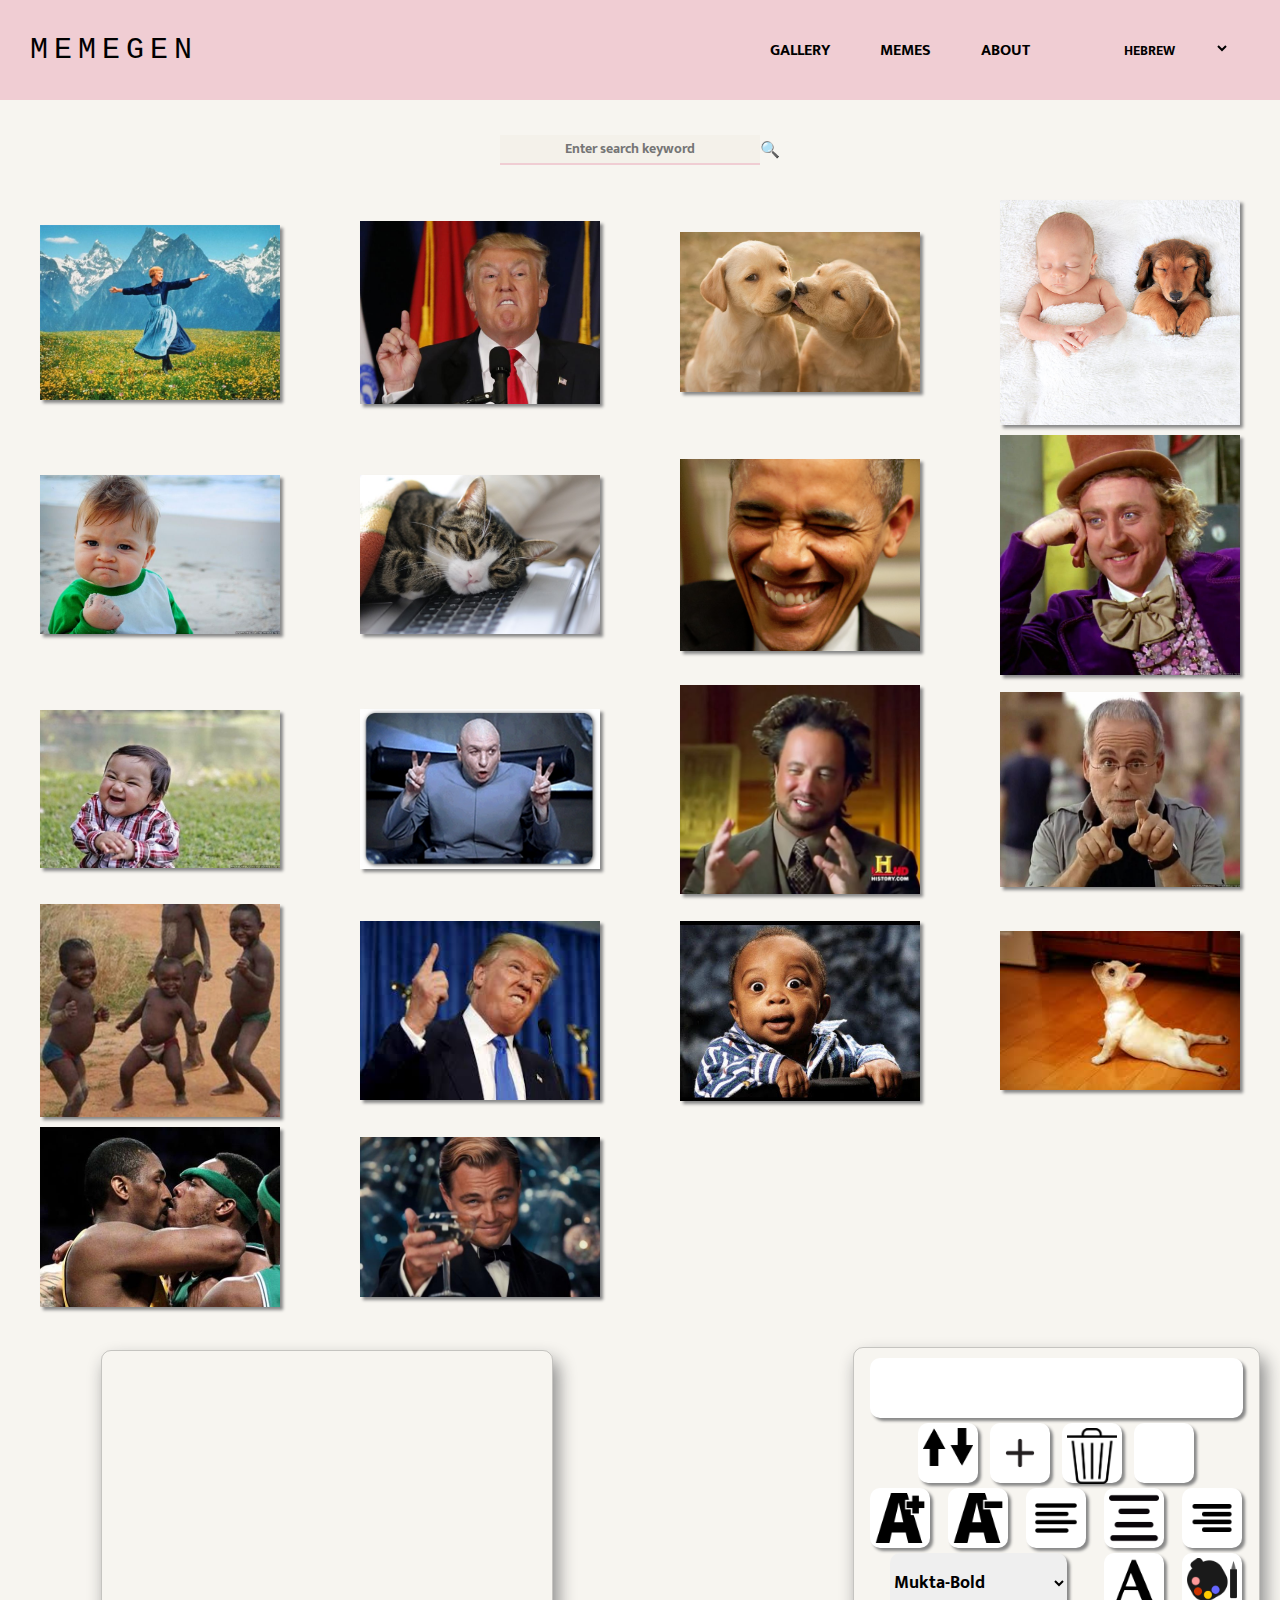
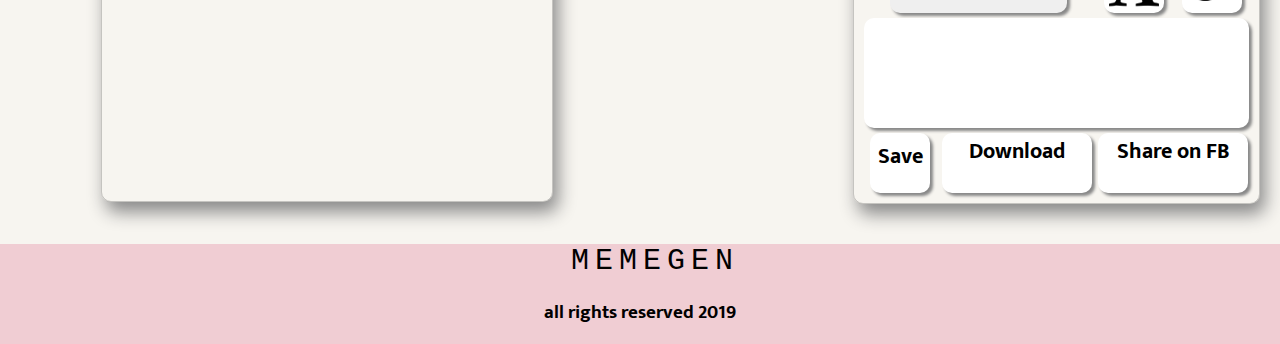
==== index.html @ 1d233fec "Add files via upload" ====
<!DOCTYPE html>
<html lang="en">
  <head>
    <meta charset="UTF-8" />
    <meta http-equiv="X-UA-Compatible" content="IE=edge" />
    <meta name="viewport" content="width=device-width, initial-scale=1.0" />
    <title>Meme Creator</title>
    <link rel="stylesheet" href="css/style.css" />
  </head>
  <body>
    <div class="main-screen" onclick="toggleMenu()"></div>
    <header class="main-header flex space-between align-center">
      <div class="logo">Memegen</div>
      <ul class="main-nav flex clean-list">
        <li><a href="index.html">Gallery</a></li>
        <li><a href="memes.html">Memes</a></li>
        <li><a href="about.html">About</a></li>
        <li>
          <select name="pets" id="pet-select" class="lang">
            Language
            <optgroup label="Language">
              <option value="he">Hebrew</option>
              <option value="en">English</option>
            </optgroup>
          </select>
        </li>
      </ul>
      <button class="btn-menu main-layout" onclick="toggleMenu()">
      <img src="icons/hamborger.png" alt=""></button>
    </header>
    <section class=" search-bar flex align-center">
        <input
          class="search-bar-input"
          type="text"
          name="search"
          id="search"
          placeholder="Enter search keyword"
          oninput="onSearch(this.value)"
        /><span onclick="">🔍</span>
    </section>

    <main class="main-container-image main-layout align-center">
      <img src="img/1.jpg" alt="" class="card-image" onclick="" />
      <img src="img/2.jpg" alt="" class="card-image" onclick="" />
      <img src="img/3.jpg" alt="" class="card-image" onclick="" />
      <img src="img/4.jpg" alt="" class="card-image" onclick="" />
      <img src="img/5.jpg" alt="" class="card-image" onclick="" />
      <img src="img/6.jpg" alt="" class="card-image" onclick="" />
      <img src="img/7.jpg" alt="" class="card-image" onclick="" />
      <img src="img/8.jpg" alt="" class="card-image" onclick="" />
      <img src="img/9.jpg" alt="" class="card-image" onclick="" />
      <img src="img/10.jpg" alt="" class="card-image" onclick="" />
      <img src="img/11.jpg" alt="" class="card-image" onclick="" />
      <img src="img/12.jpg" alt="" class="card-image" onclick="" />
      <img src="img/13.jpg" alt="" class="card-image" onclick="" />
      <img src="img/14.jpg" alt="" class="card-image" onclick="" />
      <img src="img/15.jpg" alt="" class="card-image" onclick="" />
      <img src="img/16.jpg" alt="" class="card-image" onclick="" />
      <img src="img/17.jpg" alt="" class="card-image" onclick="" />
      <img src="img/18.jpg" alt="" class="card-image" onclick="" />
    </main>

    <main class="main-container-editor main-layout  align-center " >
      <canvas
        id="meme-canvas"
        height="450"
        width="450"
        style="border: 1px solid rgba(0, 0, 0, 0.199)"
      ></canvas>
      <div class="meme-btns-group align-center">
        <input
          type="text"
          class="control-txt-input"
          value=""
          onkeyup="onChangeText(value)"
          title="Change Text"
          data-trans="change-text"
        />
        <div class="btn-group1 align-center">
          <div
            class="btn-switch-text"
            onclick="onChangeText(this.value)"
            title="Switch Text"
            data-trans="switch-text"
          >
            <img src="icons/switch.png" />
          </div>
          <div
            class="btn-new-text"
            onclick=""
            title="Add New Text"
            data-trans="new-text"
          >
            <img src="icons/add.png" />
          </div>
          <div
            class="btn-delete-text"
            onclick=""
            title="Delete Text"
            data-trans="delete-text"
          >
            <img src="icons/trash.png" />
          </div>
          <div
            class="btn-delete-text"
            onclick=""
            title="Delete Text"
            data-trans="delete-text"
          ></div>
        </div>

        <div
          class="btn-increase"
          onclick=""
          title="Increase"
          data-trans="increase"
        >
          <img src="icons/increase-font.png" />
        </div>
        <div
          class="btn-decrease"
          onclick=""
          title="Decrease"
          data-trans="decrease"
        >
          <img src="icons/decrease-font.png" />
        </div>
        <div
          class="btn-align-left"
          onclick=""
          title="Align Left"
          data-trans="align-left"
        >
          <img src="icons/align-to-left.png" />
        </div>
        <div
          class="btn-align-center"
          onclick=""
          title="Align Center"
          data-trans="align-center"
        >
          <img src="icons/align-center.png" />
        </div>
        <div class="btn-font" onclick="" title="Choose Font" data-trans="font">
          <img src="icons/align-to-right.png" />
        </div>

        <select
          class="control-select"
          onchange="onChangeFont(value)"
          title="Choose Font"
          data-trans="font"
        >
          <option>Mukta-Bold</option>
          <option>unicode-impact</option>
          <option>Qahiri-Regular</option>
          <option>PassionOne-Regular</option>
          <option>NerkoOne-Regular</option>
          <option>east-regular</option>
        </select>
        <div
          class="btn-choose-outline-color"
          onclick=""
          title="color"
          data-trans="choose-outline-color"
        >
          <img src="icons/A.png" />
        </div>
        <div
          class="btn-choose-outline-color"
          onclick=""
          title="color"
          data-trans="choose-outline-color"
        >
          <img src="icons/paint-board.png" />
        </div>
        <div class="stickers-div" title="Choose Stickers" data-trans="stickers"></div>
        <div
        class="btn-save"
        onclick=""
        data-trans="save"
      >Save
      </div>
        <div
        class="btn-download"
        onclick=""
        data-trans="download"
      >Download
      </div>
        <div
        class="btn-share"
        onclick=""
        data-trans="share"
      >Share on FB
      </div>
      </div>
    </main>

    <footer class="main-footer">
      <div class="logo">Memegen</div>
      <h3>all rights reserved 2019</h3>
    </footer>
    <script>
       function toggleMenu() {
          document.body.classList.toggle('menu-open');
      }
    </script>
  </body>
</html>
---- css/style.css ----
@font-face {
  font-family: east-regular;
  src: url(../fonts/EastSeaDokdo-Regular.ttf);
}

@font-face {
  font-family: NerkoOne-Regular;
  src: url(../fonts/NerkoOne-Regular.ttf);
}

@font-face {
  font-family: PassionOne-Regular;
  src: url(../fonts/PassionOne-Regular.ttf);
}

@font-face {
  font-family: Qahiri-Regular;
  src: url(../fonts/Qahiri-Regular.ttf);
}

@font-face {
  font-family: unicode-impact;
  src: url(../fonts/unicode.impact.ttf);
}
@font-face {
  font-family: Mukta-Bold;
  src: url(../fonts/Mukta-Bold.ttf);
}

* {
  box-sizing: border-box;
}

/* BASIC */
body {
  background-color: rgba(241, 237, 229, 0.568);
  margin: 0;
  font-family: Mukta-Bold;
}

img {
  width: 100%;
}

/* LAYOUT */

.main-layout {
  margin-left: 40px;
  margin-right: 40px;
}

.main-card {
  text-align: center;
}

/* TYPOGRAPHY */

/* main header */

.main-header {
  background-color: rgb(240, 205, 211);
  height: 100px;
  width: 100%;
}

.logo {
  margin-inline-start: 30px;
  font-size: 1.875rem;
  color: #000;
  letter-spacing: 0.2em;
  text-transform: uppercase;
  font-family: inconsolata, monospace;
}

/* main nav */

.main-nav > * {
  margin-inline-end: 50px;
}

.main-nav a {
  color: inherit;
  text-transform: uppercase;
  text-decoration: none;
}

.main-nav a:hover {
  color: white;
}

.lang {
  font-family: Mukta-Bold;
  cursor: pointer;
  background-color: rgb(240, 205, 211);
  width: 150px;
  height: 20px;
  border: none;
  text-transform: uppercase;
  text-align: center;
  color: #000000;
  font-size: 0.9rem;
}
.btn-menu{
  display: none;
}
/* search-bar */

.search-bar {
  justify-content: center;
  height: 100px;
}

.search-bar-input {
  font-family: Mukta-Bold;
  background-color: rgba(241, 237, 229, 0.568);
  width: 260px;
  height: 30px;
  border: none;
  border-bottom: 2px solid rgb(240, 205, 211);
  text-align: center;
  color: #000000;
  font-size: 0.9rem;
}

/* main-container-image */

.main-container-image {
  display: grid;
  justify-content: center;
  justify-content: space-between;
  align-items: center;
  gap: 10px;
  grid-template-columns: repeat(auto-fill, minMax(100px, 240px));
}

.card-image {
  transition: 3s;
  box-shadow: 3px 3px 3px #888888;
  transition: 0.5s;
  cursor: pointer;
}
.card-image:hover {
  width: 250px;
}

/* main-container-editor */

.main-container-editor {
  display: flex;
  justify-content: center;
  align-items: center;
  width: 100%;
  height: 100%;
  padding: 40px 0;
  gap: 300px;
}

canvas {
  box-shadow: 5px 10px 18px #888888;
  border-radius: 10px;
  cursor: pointer;
}

.meme-btns-group {
  cursor: pointer;
  box-shadow: 5px 10px 18px #888888;
  display: grid;
  border-radius: 10px;
  border: 1px solid rgba(0, 0, 0, 0.199);
  grid-template-columns: 1fr 1fr 1fr 1fr 1fr;
  grid-auto-rows: 1fr 1fr 1fr 1fr 110px 1fr;
  grid-gap: 5px;
  padding: 10px;
  justify-items: center;
}

.meme-btns-group
  div:not(.btn-group1, .stickers-div, .btn-download, .btn-share) {
  background-color: white;
  align-items: center;
  width: 60px;
  height: 60px;
  border-radius: 10px;
  padding: 5px;
  box-shadow: 3px 3px 3px #888888;
}

.control-txt-input {
  border: none;
  margin: auto;
  border-radius: 10px;
  font-size: 1.4rem;
  align-items: center;
  width: 373px;
  height: 60px;
  grid-column: 1/6;
  grid-row: 1/2;
  box-shadow: 3px 3px 3px #888888;
}

.btn-group1 {
  justify-items: center;
  grid-column: 1 / 6;
  grid-row: 2 / 3;
  display: grid;
  grid-gap: 12px;
  grid-template-columns: 1fr 1fr 1fr 1fr;
  grid-auto-rows: 1fr;
}

.control-select {
  font-family: Mukta-Bold;
  font-size: large;
  cursor: pointer;
  box-shadow: 3px 3px 3px #888888;
  border: none;
  border-radius: 10px;
  grid-column: span 3;
  grid-row: 4/5;
}

.stickers-div,
.btn-download,
.btn-share,
.btn-save {
  box-shadow: 3px 3px 3px #888888;
  text-align: center;
  font-size: 1.4rem;
  border-radius: 10px;
  background-color: white;
}

.stickers-div {
  width: 385px;
  grid-column: 1/6;
  grid-row: 5/6;
}

.btn-download {
  grid-row: 6 / 7;
  grid-column: 2/4;
  width: 150px;
}

.btn-share {
  width: 150px;
  grid-column: 4/6;
}

/* main footer */

.main-footer {
 
  text-align: center;
  width: 100%;
  height: 100px;
  background-color: rgb(240, 205, 211);
  size: 1;
}

/* about */

.card-image-about {
  width: 20%;
  border-radius: 50%;
  /* border: 3px solid; */
  text-align: center;
}

 /* SCREENS */

 .main-screen {
  position: fixed;
  top: 0;
  left: 0;
  width: 100%;
  height: 100%;
  background-color: rgba(0, 0, 0, 0.25);
  cursor: pointer;
  pointer-events: none;
  opacity: 0;
  transition: opacity 0.6s;
}
body.menu-open .main-screen {
  pointer-events: auto;
  opacity: 1;
}

/* HELPERS */

/* flex */

.flex {
  display: flex;
}

.flex.align-center {
  align-items: center;
}

.flex.space-between {
  justify-content: space-between;
}

/* list helpers */

.clean-list {
  margin: 0;
  padding: 0;
  list-style-type: none;
}

@media (max-width: 650px) {
  .main-container-editor {
    flex-direction: column;
    gap: 30px;
  }
 
  .main-nav {
    position: fixed;
    top: 0;
    right: 0;
    height: 100vh;
    flex-direction: column;
    background-color: rgba(255, 255, 255, 0.9);
    width: 200px;
    transform: translateX(100%);
    border-inline-start: 1px solid #e0e0e0;
    transition: transform 0.6s, box-shadow 0.6s;
  }
  body.menu-open .main-nav {
    transform: translateX(0);
    box-shadow: -2px -2px 20px rgba(0, 0, 0, 0.25);
  }
  .btn-menu{
    display: block;
    width: 60px;
    border: none;
    background-color:  rgb(240, 205, 211);

  }
}
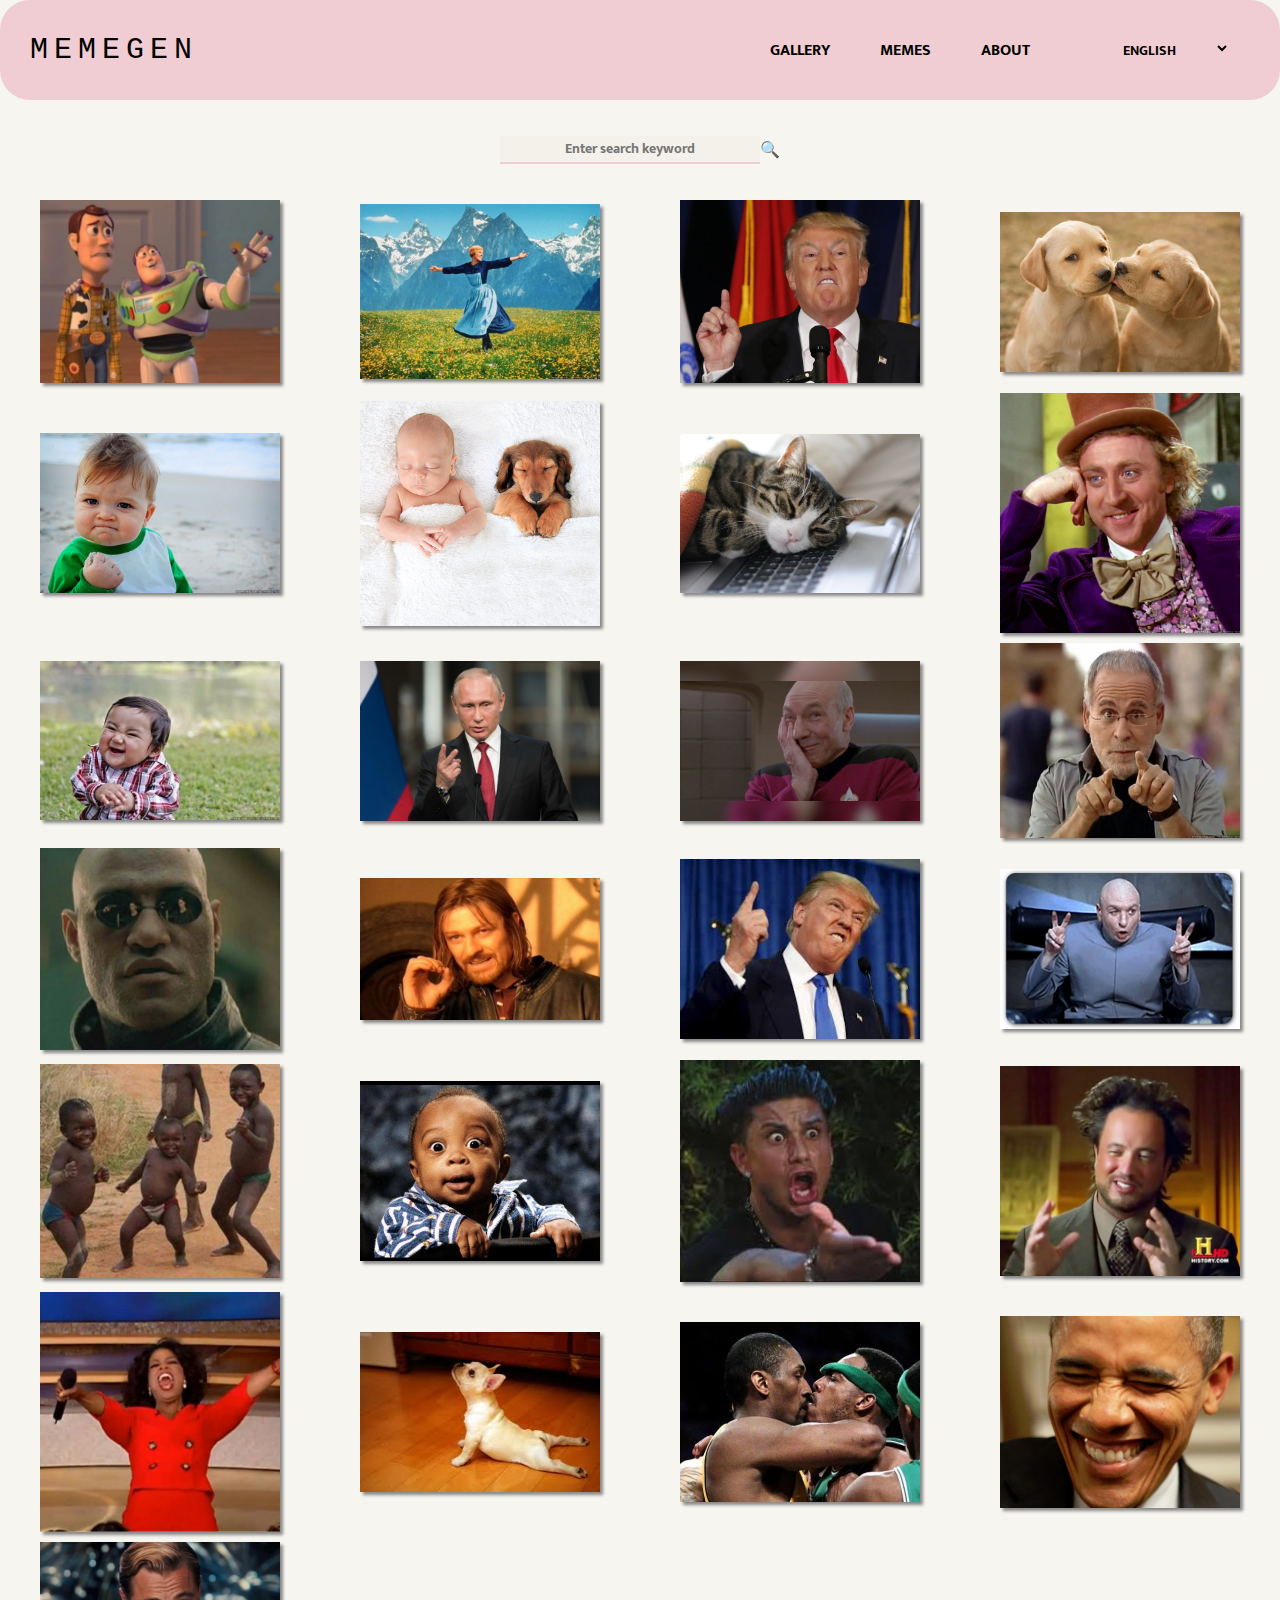
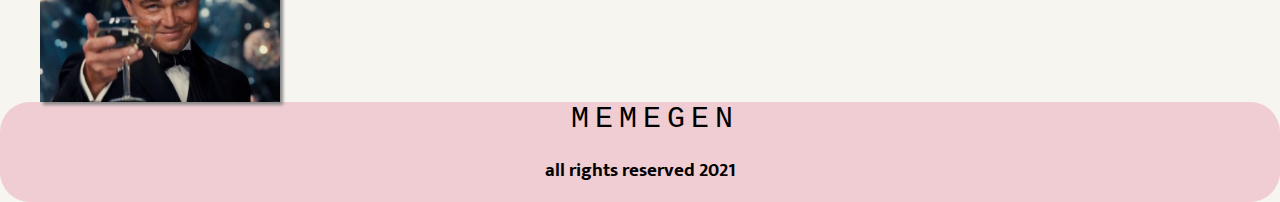
==== commit 1763e081: "Add files via upload" ====
--- a/index.html
+++ b/index.html
@@ -7,20 +7,20 @@
     <title>Meme Creator</title>
     <link rel="stylesheet" href="css/style.css" />
   </head>
-  <body>
+  <body onload="init()">
     <div class="main-screen" onclick="toggleMenu()"></div>
     <header class="main-header flex space-between align-center">
       <div class="logo">Memegen</div>
       <ul class="main-nav flex clean-list">
-        <li><a href="index.html">Gallery</a></li>
-        <li><a href="memes.html">Memes</a></li>
-        <li><a href="about.html">About</a></li>
+        <li data-trans="Gallery" onclick="onPage('Gallery')">Gallery</li>
+        <li data-trans="Memes" onclick="onPage('Memes')">Memes</li>
+        <li data-trans="About" onclick="onPage('About')">About</li>
         <li>
-          <select name="pets" id="pet-select" class="lang">
+          <select name="pets" id="pet-select" class="lang" onchange="onSetLang(this.value)">
             Language
             <optgroup label="Language">
-              <option value="he">Hebrew</option>
-              <option value="en">English</option>
+              <option data-trans="English" value="en">English</option>
+              <option data-trans="Hebrew" value="he">Hebrew</option>
             </optgroup>
           </select>
         </li>
@@ -28,58 +28,45 @@
       <button class="btn-menu main-layout" onclick="toggleMenu()">
       <img src="icons/hamborger.png" alt=""></button>
     </header>
-    <section class=" search-bar flex align-center">
+    <section class="search-bar flex align-center">
         <input
           class="search-bar-input"
           type="text"
           name="search"
           id="search"
+          data-trans="keyword"
           placeholder="Enter search keyword"
           oninput="onSearch(this.value)"
         /><span onclick="">🔍</span>
     </section>
 
-    <main class="main-container-image main-layout align-center">
-      <img src="img/1.jpg" alt="" class="card-image" onclick="" />
-      <img src="img/2.jpg" alt="" class="card-image" onclick="" />
-      <img src="img/3.jpg" alt="" class="card-image" onclick="" />
-      <img src="img/4.jpg" alt="" class="card-image" onclick="" />
-      <img src="img/5.jpg" alt="" class="card-image" onclick="" />
-      <img src="img/6.jpg" alt="" class="card-image" onclick="" />
-      <img src="img/7.jpg" alt="" class="card-image" onclick="" />
-      <img src="img/8.jpg" alt="" class="card-image" onclick="" />
-      <img src="img/9.jpg" alt="" class="card-image" onclick="" />
-      <img src="img/10.jpg" alt="" class="card-image" onclick="" />
-      <img src="img/11.jpg" alt="" class="card-image" onclick="" />
-      <img src="img/12.jpg" alt="" class="card-image" onclick="" />
-      <img src="img/13.jpg" alt="" class="card-image" onclick="" />
-      <img src="img/14.jpg" alt="" class="card-image" onclick="" />
-      <img src="img/15.jpg" alt="" class="card-image" onclick="" />
-      <img src="img/16.jpg" alt="" class="card-image" onclick="" />
-      <img src="img/17.jpg" alt="" class="card-image" onclick="" />
-      <img src="img/18.jpg" alt="" class="card-image" onclick="" />
-    </main>
-
-    <main class="main-container-editor main-layout  align-center " >
+    <main class="main-container-image main-layout align-center"></main>
+
+  <main class="main-container-editor  main-layout align-center " >
+     
       <canvas
+      class="canvas-container"
         id="meme-canvas"
-        height="450"
-        width="450"
+        height="500"
+        width="500"
         style="border: 1px solid rgba(0, 0, 0, 0.199)"
       ></canvas>
-      <div class="meme-btns-group align-center">
+      
+    </div>
+      <div class="meme-btns-group align-center ">
         <input
           type="text"
           class="control-txt-input"
           value=""
-          onkeyup="onChangeText(value)"
+          
+          onkeyup="onChangeText(this.value)"
           title="Change Text"
           data-trans="change-text"
         />
         <div class="btn-group1 align-center">
           <div
             class="btn-switch-text"
-            onclick="onChangeText(this.value)"
+            onclick="onSwitchLine()"
             title="Switch Text"
             data-trans="switch-text"
           >
@@ -87,7 +74,7 @@
           </div>
           <div
             class="btn-new-text"
-            onclick=""
+            onclick="onAddLine()"
             title="Add New Text"
             data-trans="new-text"
           >
@@ -95,23 +82,23 @@
           </div>
           <div
             class="btn-delete-text"
-            onclick=""
+            onclick="onDeleteLine()"
             title="Delete Text"
             data-trans="delete-text"
           >
             <img src="icons/trash.png" />
           </div>
           <div
-            class="btn-delete-text"
+            class="btn-upload-img"
             onclick=""
-            title="Delete Text"
-            data-trans="delete-text"
-          ></div>
-        </div>
-
+            title="upload img"
+            data-trans="upload-img"
+          ><input type="file" id="file" class="inputfile" name="image" onchange="onImgInput(event)" />
+          <label for="file" data-trans="uploadImg">Upload image</label>
+        </div>
         <div
           class="btn-increase"
-          onclick=""
+          onclick="onIncreaseFont()"
           title="Increase"
           data-trans="increase"
         >
@@ -119,7 +106,7 @@
         </div>
         <div
           class="btn-decrease"
-          onclick=""
+          onclick="onDecreaseFont()"
           title="Decrease"
           data-trans="decrease"
         >
@@ -127,7 +114,7 @@
         </div>
         <div
           class="btn-align-left"
-          onclick=""
+          onclick="onChangeFontPos('left')"
           title="Align Left"
           data-trans="align-left"
         >
@@ -135,13 +122,13 @@
         </div>
         <div
           class="btn-align-center"
-          onclick=""
+          onclick="onChangeFontPos('center')"
           title="Align Center"
           data-trans="align-center"
         >
           <img src="icons/align-center.png" />
         </div>
-        <div class="btn-font" onclick="" title="Choose Font" data-trans="font">
+        <div class="btn-align-to-right" onclick="onChangeFontPos('right')" title="Align Right" data-trans="align-right">
           <img src="icons/align-to-right.png" />
         </div>
 
@@ -151,6 +138,7 @@
           title="Choose Font"
           data-trans="font"
         >
+          <option>Impact</option>
           <option>Mukta-Bold</option>
           <option>unicode-impact</option>
           <option>Qahiri-Regular</option>
@@ -161,20 +149,25 @@
         <div
           class="btn-choose-outline-color"
           onclick=""
-          title="color"
+          title="color border text"
           data-trans="choose-outline-color"
         >
-          <img src="icons/A.png" />
-        </div>
-        <div
-          class="btn-choose-outline-color"
+        <input onchange="changeColorBorder(this.value)" type="color" id="color-border" name="color-txt" form="frmRegister" value="#000000" />
+        </div>
+        <div
+          class="btn-choose-fill-color"
           onclick=""
-          title="color"
-          data-trans="choose-outline-color"
-        >
-          <img src="icons/paint-board.png" />
-        </div>
-        <div class="stickers-div" title="Choose Stickers" data-trans="stickers"></div>
+          title="color background text"
+          data-trans="choose-fill-color"
+        >
+          <input onchange="onChangeColorFill(this.value)" type="color" id="color-fill" name="color-background" form="frmRegister" value="#000000" />
+        </div>
+        <div class="stickers-div" title="Choose Stickers" data-trans="stickers " onclick="onChooseStickers()">
+          <div onclick="onChooseStickers(this.innerText)" class="stickers-item"><img src="stickers/1.png"></div>
+          <div onclick="onChooseStickers(this.innerText)" class="stickers-item"><img src="stickers/2.png"></div>
+          <div onclick="onChooseStickers(this.innerText)" class="stickers-item"><img src="stickers/3.png"></div>
+          <div onclick="onChooseStickers(this.innerText)" class="stickers-item"><img src="stickers/4.png"></div>
+        </div>
         <div
         class="btn-save"
         onclick=""
@@ -182,28 +175,44 @@
       >Save
       </div>
         <div
-        class="btn-download"
-        onclick=""
+        class="btn-download "
+        onclick="downloadImg(this)"
+        download="my-img.jpg"
         data-trans="download"
-      >Download
+      > <a href="#" class="btn " onclick="downloadImg(this)" download="my-img.jpg">Download </a>
       </div>
-        <div
-        class="btn-share"
-        onclick=""
-        data-trans="share"
-      >Share on FB
-      </div>
-      </div>
-    </main>
-
+      <div
+      class="btn-share"
+      onclick="uploadImg()"
+      data-trans="share"
+      ><span class="share-container " ></span> on FB 
+    </div>
+  </div>
+</main>
+
+<p class="user-msg" hidden></p>
+
+
+<main class="main-card ">
+  <img src="img/yael.jpg" alt="" class="card-image-about" />
+  <h2 class="card-title">Yael Oushky</h2>
+  <p class="card-text">
+      Lorem ipsum dolor sit amet, consectetur adipisicing elit, sed do eiusmod tempor incididunt ut labore et
+      dolore magna aliqua. Ut enim ad minim veniam, quis nostrud exercitation ullamco laboris
+  </p>
+</main>
     <footer class="main-footer">
       <div class="logo">Memegen</div>
-      <h3>all rights reserved 2019</h3>
+      <h3 data-trans="allrights">all rights reserved 2021</h3>
     </footer>
-    <script>
-       function toggleMenu() {
-          document.body.classList.toggle('menu-open');
-      }
-    </script>
+
+
+    <script src="js/main-controller.js"></script>
+    <script src="js/storage-service.js"></script>
+    <script src="js/memegen-gallery-service.js"></script>
+    <script src="js/memegen-editor-service.js"></script>
+    <script src="js/i18n-service.js"></script>
+    <script src="js/upload-service.js"></script>
+    
   </body>
 </html>
--- a/css/style.css
+++ b/css/style.css
@@ -38,10 +38,18 @@
   font-family: Mukta-Bold;
 }
 
+body.rtl {
+  direction: rtl;
+}
+
 img {
   width: 100%;
 }
 
+a {
+ text-decoration: none;
+ color: black;
+}
 /* LAYOUT */
 
 .main-layout {
@@ -50,14 +58,14 @@
 }
 
 .main-card {
-  text-align: center;
-}
-
-/* TYPOGRAPHY */
-
-/* main header */
+  display: none;
+  text-align: center;
+}
+
+/* MAIN HEADER */
 
 .main-header {
+  border-radius: 30px;
   background-color: rgb(240, 205, 211);
   height: 100px;
   width: 100%;
@@ -72,19 +80,19 @@
   font-family: inconsolata, monospace;
 }
 
-/* main nav */
+/* MAIN NAV */
 
 .main-nav > * {
   margin-inline-end: 50px;
 }
 
-.main-nav a {
+.main-nav  {
   color: inherit;
   text-transform: uppercase;
   text-decoration: none;
 }
 
-.main-nav a:hover {
+.main-nav :hover {
   color: white;
 }
 
@@ -100,10 +108,12 @@
   color: #000000;
   font-size: 0.9rem;
 }
-.btn-menu{
+
+.btn-menu {
   display: none;
 }
-/* search-bar */
+
+/* SEARCH BAR */
 
 .search-bar {
   justify-content: center;
@@ -114,7 +124,7 @@
   font-family: Mukta-Bold;
   background-color: rgba(241, 237, 229, 0.568);
   width: 260px;
-  height: 30px;
+  /* height: 30px; */
   border: none;
   border-bottom: 2px solid rgb(240, 205, 211);
   text-align: center;
@@ -122,7 +132,7 @@
   font-size: 0.9rem;
 }
 
-/* main-container-image */
+/* MAIN CONTAINER IMGE */
 
 .main-container-image {
   display: grid;
@@ -138,12 +148,14 @@
   box-shadow: 3px 3px 3px #888888;
   transition: 0.5s;
   cursor: pointer;
-}
+  object-fit: cover;
+}
+
 .card-image:hover {
   width: 250px;
 }
 
-/* main-container-editor */
+/* MAIN CONTAINER EDITOR */
 
 .main-container-editor {
   display: flex;
@@ -164,7 +176,7 @@
 .meme-btns-group {
   cursor: pointer;
   box-shadow: 5px 10px 18px #888888;
-  display: grid;
+  /* display: grid; */
   border-radius: 10px;
   border: 1px solid rgba(0, 0, 0, 0.199);
   grid-template-columns: 1fr 1fr 1fr 1fr 1fr;
@@ -174,8 +186,13 @@
   justify-items: center;
 }
 
+.meme-btns-group input {
+  margin-bottom: 12px;
+  margin-inline-start: 23px;
+}
+
 .meme-btns-group
-  div:not(.btn-group1, .stickers-div, .btn-download, .btn-share) {
+  div:not(.btn-group1, .stickers-div, .btn-download, .btn-share, .btn-save) {
   background-color: white;
   align-items: center;
   width: 60px;
@@ -208,6 +225,18 @@
   grid-auto-rows: 1fr;
 }
 
+.btn-upload-img {
+  grid-column: span 2;
+}
+
+.btn-decrease,
+.btn-align-left,
+.btn-align-center,
+.btn-align-to-right,
+.btn-increase {
+  grid-row: 2/3;
+}
+
 .control-select {
   font-family: Mukta-Bold;
   font-size: large;
@@ -216,7 +245,7 @@
   border: none;
   border-radius: 10px;
   grid-column: span 3;
-  grid-row: 4/5;
+  grid-row: 3/4;
 }
 
 .stickers-div,
@@ -230,10 +259,55 @@
   background-color: white;
 }
 
+img .paint-border {
+  width: 2px;
+}
+
+img .paint-board {
+  align-items: end;
+  justify-items: end;
+  height: 2%;
+  width: 3%;
+}
+
+.btn-choose-outline-color {
+  background-image: url(../icons/aa.svg);
+  background-size: 27px;
+  background-repeat: no-repeat;
+  background-position: bottom;
+  grid-row: 3/4;
+}
+
+.btn-choose-fill-color {
+  background-image: url(../icons/paint-board.png);
+  background-size: 32px;
+  background-repeat: no-repeat;
+  background-position: bottom;
+  grid-row: 3/4;
+}
+
+#color-fill,
+#color-border {
+  border-radius: 6px;
+  background-color: white;
+  margin: 0 auto;
+}
+
 .stickers-div {
+  display: flex;
   width: 385px;
   grid-column: 1/6;
-  grid-row: 5/6;
+  grid-row: 4/6;
+}
+.stickers-item{
+  width: 140px;
+  height: 140px;
+}
+
+.btn-save {
+  width: 70px;
+  height: 70px;
+  grid-row: 6 / 7;
 }
 
 .btn-download {
@@ -244,13 +318,29 @@
 
 .btn-share {
   width: 150px;
+  height: 70px;
+  grid-row: 6 / 7;
   grid-column: 4/6;
 }
 
-/* main footer */
+.inputfile,
+.inputcolor {
+  width: 0.1px;
+  height: 0.1px;
+  opacity: 0;
+  overflow: hidden;
+  position: absolute;
+  z-index: -1;
+}
+
+.share-container a{
+margin-bottom: 40px;
+}
+
+/* MAIN FOOTER */
 
 .main-footer {
- 
+  border-radius: 30px;
   text-align: center;
   width: 100%;
   height: 100px;
@@ -258,7 +348,7 @@
   size: 1;
 }
 
-/* about */
+/* ABOUT */
 
 .card-image-about {
   width: 20%;
@@ -267,9 +357,9 @@
   text-align: center;
 }
 
- /* SCREENS */
-
- .main-screen {
+/* SCREENS */
+
+.main-screen {
   position: fixed;
   top: 0;
   left: 0;
@@ -288,7 +378,7 @@
 
 /* HELPERS */
 
-/* flex */
+/* FLEX */
 
 .flex {
   display: flex;
@@ -308,6 +398,7 @@
   margin: 0;
   padding: 0;
   list-style-type: none;
+  
 }
 
 @media (max-width: 650px) {
@@ -315,7 +406,7 @@
     flex-direction: column;
     gap: 30px;
   }
- 
+
   .main-nav {
     position: fixed;
     top: 0;
@@ -332,11 +423,10 @@
     transform: translateX(0);
     box-shadow: -2px -2px 20px rgba(0, 0, 0, 0.25);
   }
-  .btn-menu{
+  .btn-menu {
     display: block;
     width: 60px;
     border: none;
-    background-color:  rgb(240, 205, 211);
-
+    background-color: rgb(240, 205, 211);
   }
 }
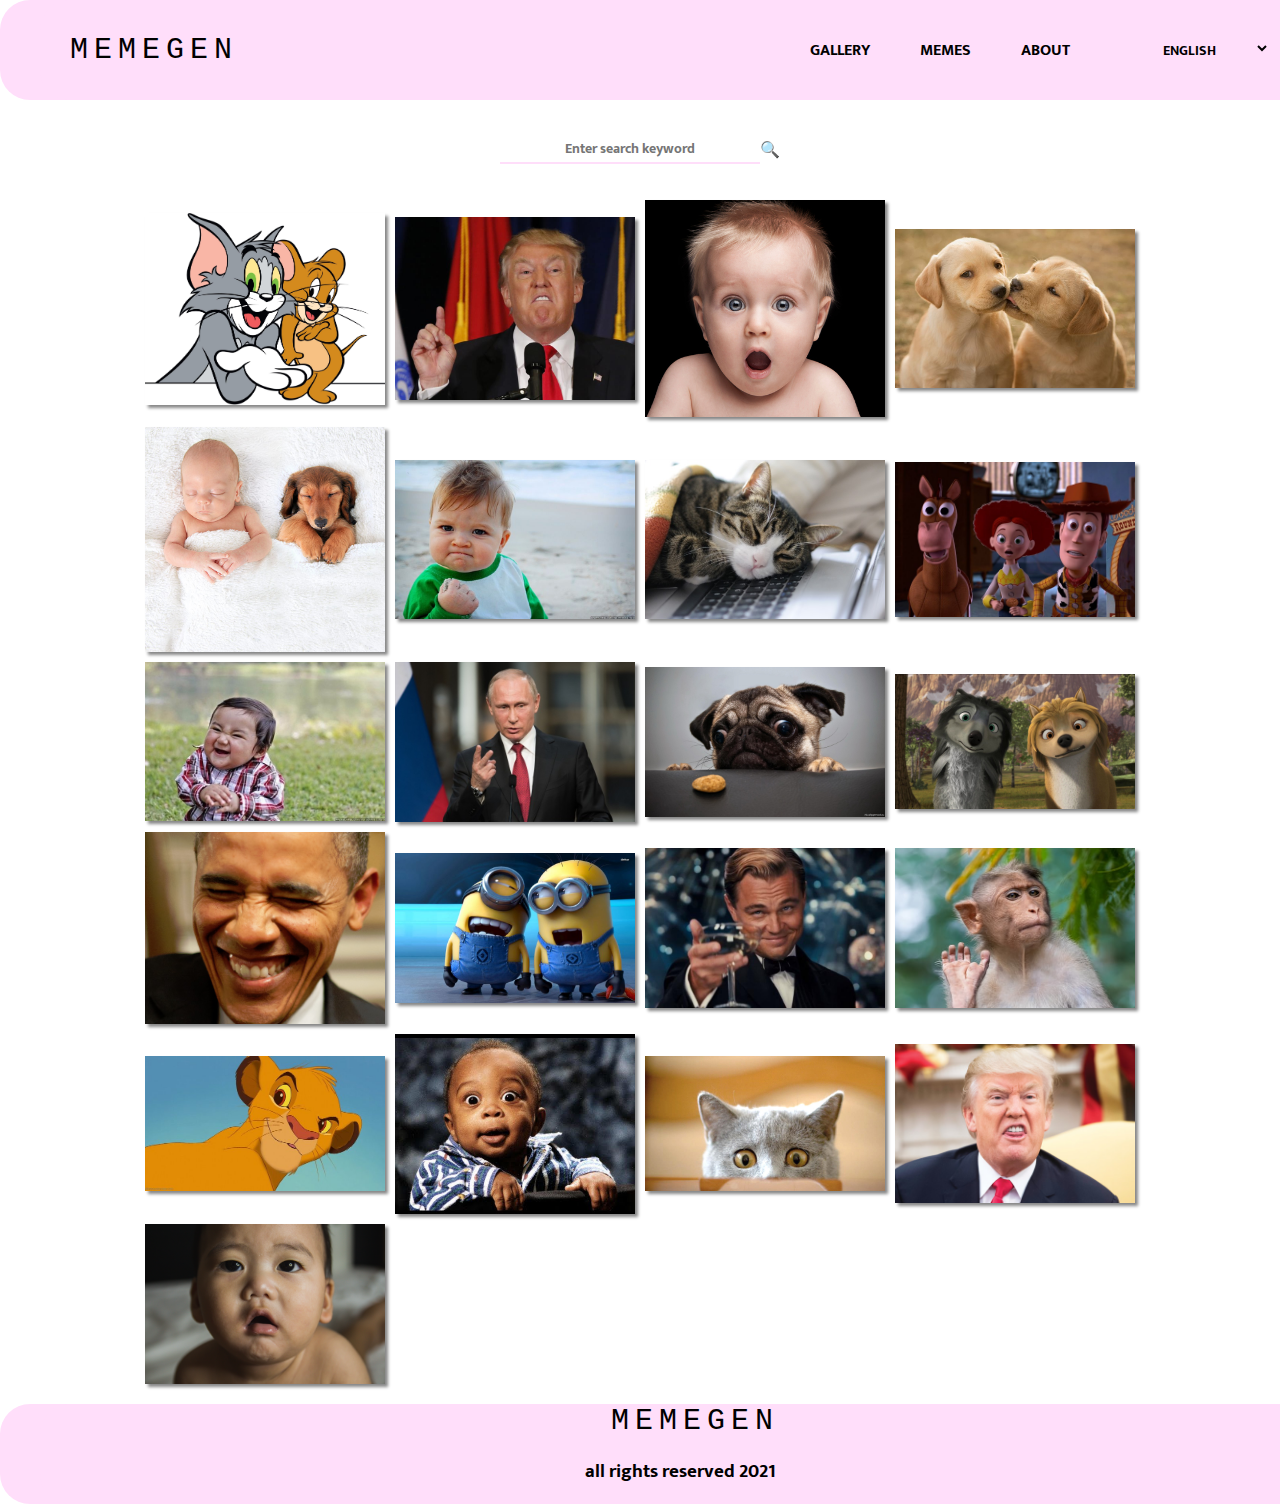
==== commit c4c7a393: "Add files via upload" ====
--- a/index.html
+++ b/index.html
@@ -1,15 +1,19 @@
 <!DOCTYPE html>
 <html lang="en">
-  <head>
-    <meta charset="UTF-8" />
-    <meta http-equiv="X-UA-Compatible" content="IE=edge" />
-    <meta name="viewport" content="width=device-width, initial-scale=1.0" />
-    <title>Meme Creator</title>
-    <link rel="stylesheet" href="css/style.css" />
-  </head>
-  <body onload="init()">
-    <div class="main-screen" onclick="toggleMenu()"></div>
-    <header class="main-header flex space-between align-center">
+
+<head>
+  <meta charset="UTF-8" />
+  <meta http-equiv="X-UA-Compatible" content="IE=edge" />
+  <meta name="viewport" content="width=device-width, initial-scale=1.0" />
+  <title>Meme Creator</title>
+  <link rel="stylesheet" href="css/style.css" />
+</head>
+
+<body onload="init()">
+  <div class="main-screen" onclick="onToggleMenu()"></div>
+  <div class="main-header">
+
+    <header class="main-header flex space-between main-layout align-center">
       <div class="logo">Memegen</div>
       <ul class="main-nav flex clean-list">
         <li data-trans="Gallery" onclick="onPage('Gallery')">Gallery</li>
@@ -25,119 +29,58 @@
           </select>
         </li>
       </ul>
-      <button class="btn-menu main-layout" onclick="toggleMenu()">
-      <img src="icons/hamborger.png" alt=""></button>
+      <button class="btn-menu main-layout" onclick="onToggleMenu()">
+        <img src="icons/hamborger.png" alt=""></button>
     </header>
-    <section class="search-bar flex align-center">
-        <input
-          class="search-bar-input"
-          type="text"
-          name="search"
-          id="search"
-          data-trans="keyword"
-          placeholder="Enter search keyword"
-          oninput="onSearch(this.value)"
-        /><span onclick="">🔍</span>
-    </section>
+  </div>
+  <section class="search-bar flex align-center">
+    <input class="search-bar-input" type="text" name="search" id="search" data-trans="keyword"
+      placeholder="Enter search keyword" oninput="onSearch(this.value)" /><span onclick="">🔍</span>
+  </section>
 
-    <main class="main-container-image main-layout align-center"></main>
+  <main class="main-container-image main-layout align-center"></main>
 
-  <main class="main-container-editor  main-layout align-center " >
-     
-      <canvas
-      class="canvas-container"
-        id="meme-canvas"
-        height="500"
-        width="500"
-        style="border: 1px solid rgba(0, 0, 0, 0.199)"
-      ></canvas>
-      
+  <main class="main-container-editor  main-layout align-center ">
+
+    <canvas class="canvas-container main-layout" id="meme-canvas" height="500" width="500"
+      style="border: 1px solid rgba(0, 0, 0, 0.199)">
+    </canvas>
     </div>
-      <div class="meme-btns-group align-center ">
-        <input
-          type="text"
-          class="control-txt-input"
-          value=""
-          
-          onkeyup="onChangeText(this.value)"
-          title="Change Text"
-          data-trans="change-text"
-        />
-        <div class="btn-group1 align-center">
-          <div
-            class="btn-switch-text"
-            onclick="onSwitchLine()"
-            title="Switch Text"
-            data-trans="switch-text"
-          >
-            <img src="icons/switch.png" />
-          </div>
-          <div
-            class="btn-new-text"
-            onclick="onAddLine()"
-            title="Add New Text"
-            data-trans="new-text"
-          >
-            <img src="icons/add.png" />
-          </div>
-          <div
-            class="btn-delete-text"
-            onclick="onDeleteLine()"
-            title="Delete Text"
-            data-trans="delete-text"
-          >
-            <img src="icons/trash.png" />
-          </div>
-          <div
-            class="btn-upload-img"
-            onclick=""
-            title="upload img"
-            data-trans="upload-img"
-          ><input type="file" id="file" class="inputfile" name="image" onchange="onImgInput(event)" />
+    <div class="meme-btns-group align-center main-layout">
+      <input type="text" class="control-txt-input" value="" onkeyup="onChangeText(this.value)" title="Change Text"
+        data-trans="change-text" />
+      <div class="btn-group1 align-center">
+        <div class="btn-switch-text" onclick="onSwitchLine()" title="Switch Text" data-trans="switch-text">
+          <img src="icons/switch.png" />
+        </div>
+        <div class="btn-new-text" onclick="onAddLine()" title="Add New Text" data-trans="new-text">
+          <img src="icons/add.png" />
+        </div>
+        <div class="btn-delete-text" onclick="onDeleteLine()" title="Delete Text" data-trans="delete-text">
+          <img src="icons/trash.png" />
+        </div>
+        <div class="btn-upload-img" onclick="" title="upload img" data-trans="upload-img">
+          <input type="file" id="file" class="inputfile" name="image" onchange="onImgInput(event)" />
           <label for="file" data-trans="uploadImg">Upload image</label>
         </div>
-        <div
-          class="btn-increase"
-          onclick="onIncreaseFont()"
-          title="Increase"
-          data-trans="increase"
-        >
+        <div class="btn-increase" onclick="onIncreaseFont()" title="Increase" data-trans="increase">
           <img src="icons/increase-font.png" />
         </div>
-        <div
-          class="btn-decrease"
-          onclick="onDecreaseFont()"
-          title="Decrease"
-          data-trans="decrease"
-        >
+        <div class="btn-decrease" onclick="onDecreaseFont()" title="Decrease" data-trans="decrease">
           <img src="icons/decrease-font.png" />
         </div>
-        <div
-          class="btn-align-left"
-          onclick="onChangeFontPos('left')"
-          title="Align Left"
-          data-trans="align-left"
-        >
+        <div class="btn-align-left" onclick="onChangeFontPos('left')" title="Align Left" data-trans="align-left">
           <img src="icons/align-to-left.png" />
         </div>
-        <div
-          class="btn-align-center"
-          onclick="onChangeFontPos('center')"
-          title="Align Center"
-          data-trans="align-center"
-        >
+        <div class="btn-align-center" onclick="onChangeFontPos('center')" title="Align Center"
+          data-trans="align-center">
           <img src="icons/align-center.png" />
         </div>
         <div class="btn-align-to-right" onclick="onChangeFontPos('right')" title="Align Right" data-trans="align-right">
           <img src="icons/align-to-right.png" />
         </div>
 
-        <select
-          class="control-select"
-          onchange="onChangeFont(value)"
-          title="Choose Font"
-          data-trans="font"
-        >
+        <select class="control-select" onchange="onChangeFont(value)" title="Choose Font" data-trans="font">
           <option>Impact</option>
           <option>Mukta-Bold</option>
           <option>unicode-impact</option>
@@ -146,73 +89,62 @@
           <option>NerkoOne-Regular</option>
           <option>east-regular</option>
         </select>
-        <div
-          class="btn-choose-outline-color"
-          onclick=""
-          title="color border text"
-          data-trans="choose-outline-color"
-        >
-        <input onchange="changeColorBorder(this.value)" type="color" id="color-border" name="color-txt" form="frmRegister" value="#000000" />
+
+        <div class="btn-choose-outline-color" onclick="" title="color border text" data-trans="choose-outline-color">
+          <input onchange="changeColorBorder(this.value)" type="color" id="color-border" name="color-txt"
+            form="frmRegister" value="#000000" />
         </div>
-        <div
-          class="btn-choose-fill-color"
-          onclick=""
-          title="color background text"
-          data-trans="choose-fill-color"
-        >
-          <input onchange="onChangeColorFill(this.value)" type="color" id="color-fill" name="color-background" form="frmRegister" value="#000000" />
+        <div class="btn-choose-fill-color" onclick="" title="color background text" data-trans="choose-fill-color">
+          <input onchange="onChangeColorFill(this.value)" type="color" id="color-fill" name="color-background"
+            form="frmRegister" value="#000000" />
         </div>
-        <div class="stickers-div" title="Choose Stickers" data-trans="stickers " onclick="onChooseStickers()">
-          <div onclick="onChooseStickers(this.innerText)" class="stickers-item"><img src="stickers/1.png"></div>
+        <div class="stickers-div" title="Choose Stickers" data-trans="stickers ">
+          <!-- <div onclick="onChooseStickers(this.innerText)" class="stickers-item"><img src="stickers/1.png"></div>
           <div onclick="onChooseStickers(this.innerText)" class="stickers-item"><img src="stickers/2.png"></div>
           <div onclick="onChooseStickers(this.innerText)" class="stickers-item"><img src="stickers/3.png"></div>
-          <div onclick="onChooseStickers(this.innerText)" class="stickers-item"><img src="stickers/4.png"></div>
+          <div onclick="onChooseStickers(this.innerText)" class="stickers-item"><img src="stickers/4.png"></div> -->
         </div>
-        <div
-        class="btn-save"
-        onclick=""
-        data-trans="save"
-      >Save
+        <div class="btn-save" onclick="" data-trans="save">Save
+        </div>
+        <div class="btn-download " onclick="onDownloadImg(this)" download="my-img.jpg" data-trans="download"> <a href="#"
+            class="btn " onclick="onDownloadImg(this)" download="my-img.jpg">Download </a>
+        </div>
+        <div class="btn-share" onclick="uploadImg()" data-trans="share"><span class="share-container "></span> on FB
+        </div>
       </div>
-        <div
-        class="btn-download "
-        onclick="downloadImg(this)"
-        download="my-img.jpg"
-        data-trans="download"
-      > <a href="#" class="btn " onclick="downloadImg(this)" download="my-img.jpg">Download </a>
-      </div>
-      <div
-      class="btn-share"
-      onclick="uploadImg()"
-      data-trans="share"
-      ><span class="share-container " ></span> on FB 
+  </main>
+
+  <p class="user-msg" hidden></p>
+
+  <section class="main-card ">
+    <img src="img/yael.jpg" alt="" class="card-image-about" />
+    <h2 class="card-title">Yael Oushky</h2>
+    <p class="card-text">
+      Lorem ipsum dolor sit amet, consectetur adipisicing elit,<br> 
+      sed do eiusmod tempor incididunt ut labore et
+      dolore magna aliqua.<br> Ut enim ad minim veniam, 
+      quis nostrud exercitation ullamco laboris
+    </p>
+    <div class="about">
+      <button title="Linkedin"><img src="icons/linkedin-logo.png" /></button>
+                <button title="Facebook"><img src="icons/facebook-logo.png" /></button>
+                <button title="Github"><img src="icons/github-logo.png" /></button>
     </div>
-  </div>
-</main>
-
-<p class="user-msg" hidden></p>
-
-
-<main class="main-card ">
-  <img src="img/yael.jpg" alt="" class="card-image-about" />
-  <h2 class="card-title">Yael Oushky</h2>
-  <p class="card-text">
-      Lorem ipsum dolor sit amet, consectetur adipisicing elit, sed do eiusmod tempor incididunt ut labore et
-      dolore magna aliqua. Ut enim ad minim veniam, quis nostrud exercitation ullamco laboris
-  </p>
-</main>
-    <footer class="main-footer">
+  </section>
+  <div class="main-footer ">
+    <footer class="main-footer main-layout">
       <div class="logo">Memegen</div>
       <h3 data-trans="allrights">all rights reserved 2021</h3>
     </footer>
+  </div>
 
 
-    <script src="js/main-controller.js"></script>
-    <script src="js/storage-service.js"></script>
-    <script src="js/memegen-gallery-service.js"></script>
-    <script src="js/memegen-editor-service.js"></script>
-    <script src="js/i18n-service.js"></script>
-    <script src="js/upload-service.js"></script>
-    
-  </body>
-</html>
+  <script src="js/main-controller.js"></script>
+  <script src="js/memegen-service.js"></script>
+  <script src="js/storage-service.js"></script>
+  <script src="js/i18n-service.js"></script>
+  <script src="js/upload-service.js"></script>
+
+</body>
+
+</html>--- a/css/style.css
+++ b/css/style.css
@@ -22,6 +22,7 @@
   font-family: unicode-impact;
   src: url(../fonts/unicode.impact.ttf);
 }
+
 @font-face {
   font-family: Mukta-Bold;
   src: url(../fonts/Mukta-Bold.ttf);
@@ -33,7 +34,7 @@
 
 /* BASIC */
 body {
-  background-color: rgba(241, 237, 229, 0.568);
+  background-color:F9F3DF;
   margin: 0;
   font-family: Mukta-Bold;
 }
@@ -44,12 +45,14 @@
 
 img {
   width: 100%;
+  object-fit: contain;
 }
 
 a {
- text-decoration: none;
- color: black;
-}
+  text-decoration: none;
+  color: black;
+}
+
 /* LAYOUT */
 
 .main-layout {
@@ -66,7 +69,7 @@
 
 .main-header {
   border-radius: 30px;
-  background-color: rgb(240, 205, 211);
+  background-color:#FFDEFA;
   height: 100px;
   width: 100%;
 }
@@ -86,7 +89,7 @@
   margin-inline-end: 50px;
 }
 
-.main-nav  {
+.main-nav {
   color: inherit;
   text-transform: uppercase;
   text-decoration: none;
@@ -99,7 +102,7 @@
 .lang {
   font-family: Mukta-Bold;
   cursor: pointer;
-  background-color: rgb(240, 205, 211);
+  background-color:#FFDEFA;
   width: 150px;
   height: 20px;
   border: none;
@@ -122,22 +125,22 @@
 
 .search-bar-input {
   font-family: Mukta-Bold;
-  background-color: rgba(241, 237, 229, 0.568);
+  background-color: F9F3DF;
   width: 260px;
   /* height: 30px; */
   border: none;
-  border-bottom: 2px solid rgb(240, 205, 211);
+  border-bottom: 2px solid #FFDEFA;
   text-align: center;
   color: #000000;
   font-size: 0.9rem;
 }
 
-/* MAIN CONTAINER IMGE */
+/* MAIN CONTAINER IMAGE */
 
 .main-container-image {
+  margin-bottom: 20px;
   display: grid;
   justify-content: center;
-  justify-content: space-between;
   align-items: center;
   gap: 10px;
   grid-template-columns: repeat(auto-fill, minMax(100px, 240px));
@@ -170,13 +173,12 @@
 canvas {
   box-shadow: 5px 10px 18px #888888;
   border-radius: 10px;
-  cursor: pointer;
+  cursor: move;
 }
 
 .meme-btns-group {
   cursor: pointer;
   box-shadow: 5px 10px 18px #888888;
-  /* display: grid; */
   border-radius: 10px;
   border: 1px solid rgba(0, 0, 0, 0.199);
   grid-template-columns: 1fr 1fr 1fr 1fr 1fr;
@@ -203,6 +205,7 @@
 }
 
 .control-txt-input {
+  text-align: center;
   border: none;
   margin: auto;
   border-radius: 10px;
@@ -216,6 +219,7 @@
 }
 
 .btn-group1 {
+  align-items: center;
   justify-items: center;
   grid-column: 1 / 6;
   grid-row: 2 / 3;
@@ -225,7 +229,10 @@
   grid-auto-rows: 1fr;
 }
 
+
 .btn-upload-img {
+  width: 300px;
+  text-align: center;
   grid-column: span 2;
 }
 
@@ -238,6 +245,8 @@
 }
 
 .control-select {
+  height: 60px;
+  text-align: center;
   font-family: Mukta-Bold;
   font-size: large;
   cursor: pointer;
@@ -246,17 +255,6 @@
   border-radius: 10px;
   grid-column: span 3;
   grid-row: 3/4;
-}
-
-.stickers-div,
-.btn-download,
-.btn-share,
-.btn-save {
-  box-shadow: 3px 3px 3px #888888;
-  text-align: center;
-  font-size: 1.4rem;
-  border-radius: 10px;
-  background-color: white;
 }
 
 img .paint-border {
@@ -293,15 +291,31 @@
   margin: 0 auto;
 }
 
+.stickers-div,
+.btn-download,
+.btn-share,
+.btn-save {
+  display: flex;
+  align-items: center;
+  justify-content: center;
+  box-shadow: 3px 3px 3px #888888;
+  text-align: center;
+  font-size: 1.4rem;
+  border-radius: 10px;
+  background-color: white;
+}
+
 .stickers-div {
   display: flex;
+  justify-content: space-between;
   width: 385px;
+  height: 120px;
   grid-column: 1/6;
   grid-row: 4/6;
 }
-.stickers-item{
-  width: 140px;
-  height: 140px;
+
+.sticker {
+  width: 70px;
 }
 
 .btn-save {
@@ -314,13 +328,19 @@
   grid-row: 6 / 7;
   grid-column: 2/4;
   width: 150px;
+  height: 70px;
 }
 
 .btn-share {
+  /* justify-content: space-between; */
   width: 150px;
   height: 70px;
   grid-row: 6 / 7;
   grid-column: 4/6;
+}
+
+.btn-share span {
+  margin-inline-end: 5px;
 }
 
 .inputfile,
@@ -333,8 +353,8 @@
   z-index: -1;
 }
 
-.share-container a{
-margin-bottom: 40px;
+.share-container a {
+  margin-bottom: 40px;
 }
 
 /* MAIN FOOTER */
@@ -344,17 +364,43 @@
   text-align: center;
   width: 100%;
   height: 100px;
-  background-color: rgb(240, 205, 211);
-  size: 1;
+  background-color: #FFDEFA;
 }
 
 /* ABOUT */
 
 .card-image-about {
-  width: 20%;
+  margin-top: 20px;
+  width: 15%;
   border-radius: 50%;
   /* border: 3px solid; */
   text-align: center;
+}
+
+.about{
+display: flex;
+justify-content: center;
+/* align-items: center; */
+gap: 10px;
+}
+
+.about button{
+  width: 39px;
+  height: 39px;
+  border: none;
+  border-radius: 12px;
+  background-color: #FFDEFA;
+  margin-bottom: 20px;
+  cursor: pointer;
+}
+.about button:hover{
+background-color:  #a794a4;
+}
+
+.about img{
+  width: 20px;
+  height: 20px;
+
 }
 
 /* SCREENS */
@@ -371,6 +417,7 @@
   opacity: 0;
   transition: opacity 0.6s;
 }
+
 body.menu-open .main-screen {
   pointer-events: auto;
   opacity: 1;
@@ -398,13 +445,17 @@
   margin: 0;
   padding: 0;
   list-style-type: none;
-  
-}
+}
+
+/* ONLY IN MOBILE */
 
 @media (max-width: 650px) {
   .main-container-editor {
+    margin: 0 ;
+    width: 80%;
     flex-direction: column;
-    gap: 30px;
+    padding: 0px 0;
+    grid-gap: 12px;
   }
 
   .main-nav {
@@ -414,19 +465,29 @@
     height: 100vh;
     flex-direction: column;
     background-color: rgba(255, 255, 255, 0.9);
-    width: 200px;
+    width: 50%;
     transform: translateX(100%);
     border-inline-start: 1px solid #e0e0e0;
     transition: transform 0.6s, box-shadow 0.6s;
   }
+
   body.menu-open .main-nav {
     transform: translateX(0);
     box-shadow: -2px -2px 20px rgba(0, 0, 0, 0.25);
   }
+
   .btn-menu {
     display: block;
     width: 60px;
     border: none;
-    background-color: rgb(240, 205, 211);
-  }
-}
+    background-color:#FFDEFA;
+  }
+  .main-layout {
+    margin-left: 0px;
+    margin-right: 0px;
+  }
+  canvas {
+    width: 380px;
+    height: 380px;
+  }
+}
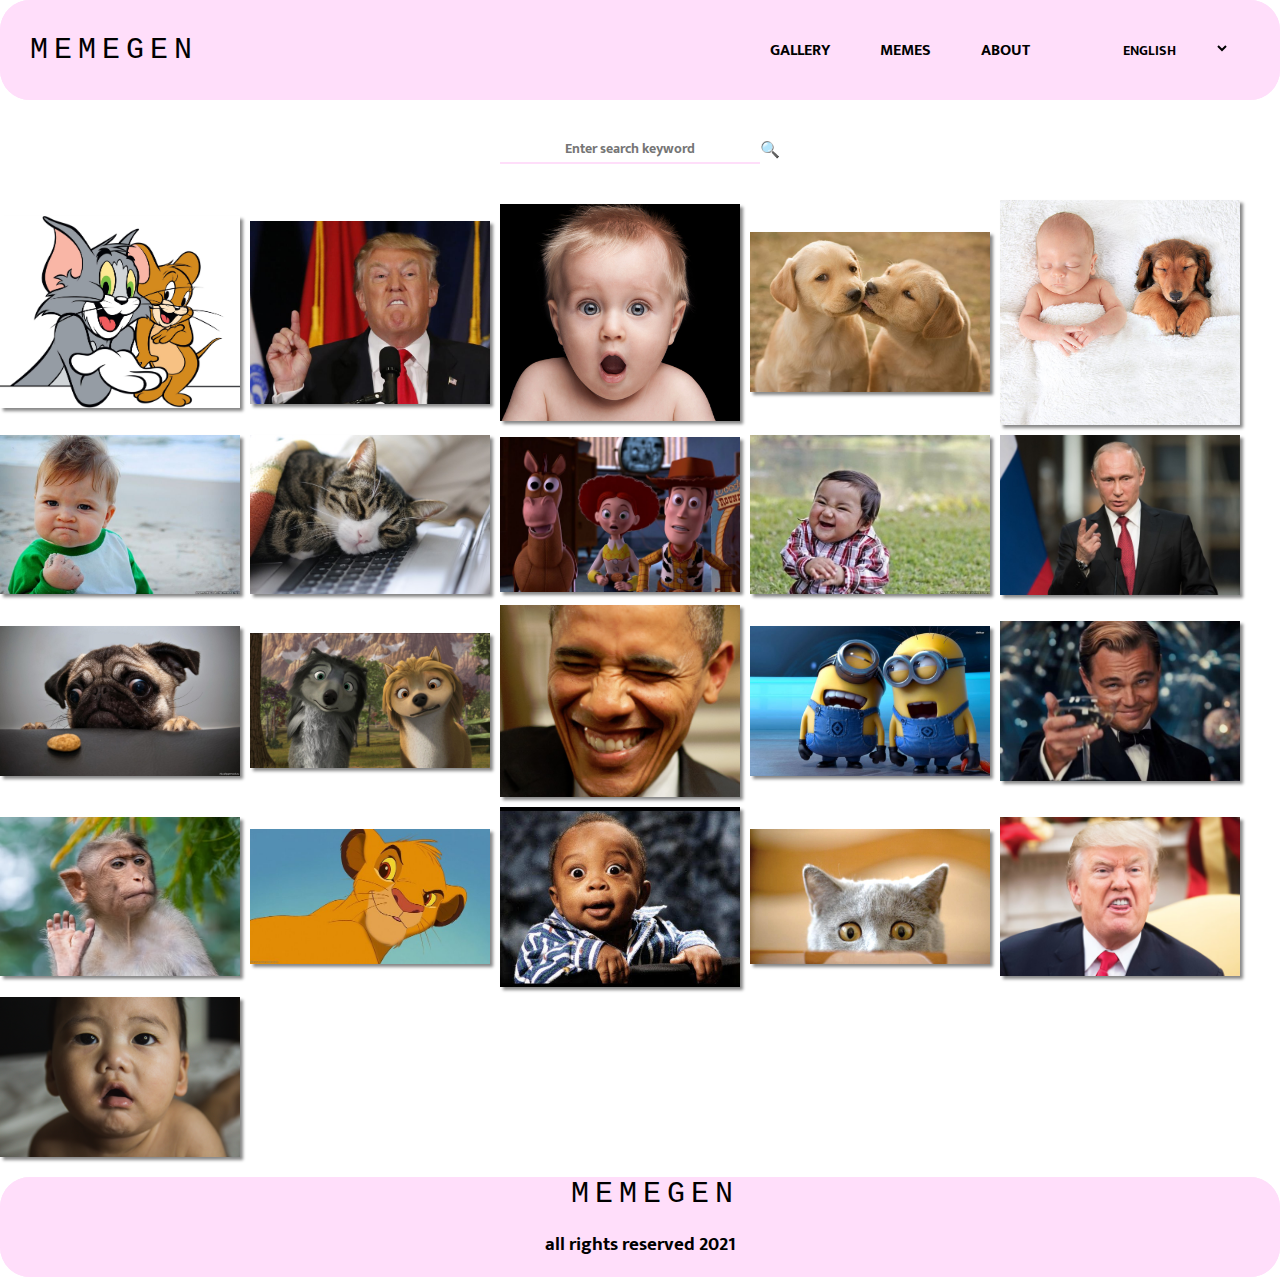
==== commit 269992b5: "Add files via upload" ====
--- a/index.html
+++ b/index.html
@@ -14,7 +14,7 @@
   <div class="main-header">
 
     <header class="main-header flex space-between main-layout align-center">
-      <div class="logo">Memegen</div>
+      <div class="logo" onclick="init()">Memegen</div>
       <ul class="main-nav flex clean-list">
         <li data-trans="Gallery" onclick="onPage('Gallery')">Gallery</li>
         <li data-trans="Memes" onclick="onPage('Memes')">Memes</li>
@@ -126,9 +126,9 @@
       quis nostrud exercitation ullamco laboris
     </p>
     <div class="about">
-      <button title="Linkedin"><img src="icons/linkedin-logo.png" /></button>
-                <button title="Facebook"><img src="icons/facebook-logo.png" /></button>
-                <button title="Github"><img src="icons/github-logo.png" /></button>
+      <a href="https://www.linkedin.com/login" title="Linkedin"><img src="icons/linkedin-logo.png" /></a>
+      <a href="https://he-il.facebook.com/" title="Facebook"><img src="icons/facebook-logo.png" /></a>
+      <a href="https://github.com/hasadna" title="Github"><img src="icons/github-logo.png" /></a>
     </div>
   </section>
   <div class="main-footer ">
--- a/css/style.css
+++ b/css/style.css
@@ -34,7 +34,8 @@
 
 /* BASIC */
 body {
-  background-color:F9F3DF;
+  /* color: rgb(158, 158, 158); */
+  background-color: F9F3DF;
   margin: 0;
   font-family: Mukta-Bold;
 }
@@ -56,7 +57,7 @@
 /* LAYOUT */
 
 .main-layout {
-  margin-left: 40px;
+  /* margin-left: 40px; */
   margin-right: 40px;
 }
 
@@ -68,8 +69,9 @@
 /* MAIN HEADER */
 
 .main-header {
+  cursor: pointer;
   border-radius: 30px;
-  background-color:#FFDEFA;
+  background-color: #ffdefa;
   height: 100px;
   width: 100%;
 }
@@ -102,7 +104,7 @@
 .lang {
   font-family: Mukta-Bold;
   cursor: pointer;
-  background-color:#FFDEFA;
+  background-color: #ffdefa;
   width: 150px;
   height: 20px;
   border: none;
@@ -129,7 +131,7 @@
   width: 260px;
   /* height: 30px; */
   border: none;
-  border-bottom: 2px solid #FFDEFA;
+  border-bottom: 2px solid #ffdefa;
   text-align: center;
   color: #000000;
   font-size: 0.9rem;
@@ -228,7 +230,6 @@
   grid-template-columns: 1fr 1fr 1fr 1fr;
   grid-auto-rows: 1fr;
 }
-
 
 .btn-upload-img {
   width: 300px;
@@ -364,43 +365,46 @@
   text-align: center;
   width: 100%;
   height: 100px;
-  background-color: #FFDEFA;
+  background-color: #ffdefa;
 }
 
 /* ABOUT */
 
 .card-image-about {
+  box-shadow: 3px 3px 3px #888888;
   margin-top: 20px;
   width: 15%;
   border-radius: 50%;
-  /* border: 3px solid; */
-  text-align: center;
-}
-
-.about{
-display: flex;
-justify-content: center;
-/* align-items: center; */
-gap: 10px;
-}
-
-.about button{
+  text-align: center;
+}
+
+.about {
+  display: flex;
+  justify-content: center;
+  align-items: center;
+  text-align: center;
+  gap: 10px;
+}
+
+.about a {
+  display: flex;
+  justify-content: center;
+  align-items: center;
   width: 39px;
   height: 39px;
   border: none;
   border-radius: 12px;
-  background-color: #FFDEFA;
+  background-color: #ffdefa;
   margin-bottom: 20px;
   cursor: pointer;
 }
-.about button:hover{
-background-color:  #a794a4;
-}
-
-.about img{
+.about a:hover {
+  background-color: #a794a4;
+}
+
+.about img {
   width: 20px;
   height: 20px;
-
 }
 
 /* SCREENS */
@@ -451,7 +455,7 @@
 
 @media (max-width: 650px) {
   .main-container-editor {
-    margin: 0 ;
+    margin: 0;
     width: 80%;
     flex-direction: column;
     padding: 0px 0;
@@ -480,12 +484,14 @@
     display: block;
     width: 60px;
     border: none;
-    background-color:#FFDEFA;
-  }
+    background-color: #ffdefa;
+  }
+
   .main-layout {
     margin-left: 0px;
     margin-right: 0px;
   }
+
   canvas {
     width: 380px;
     height: 380px;
